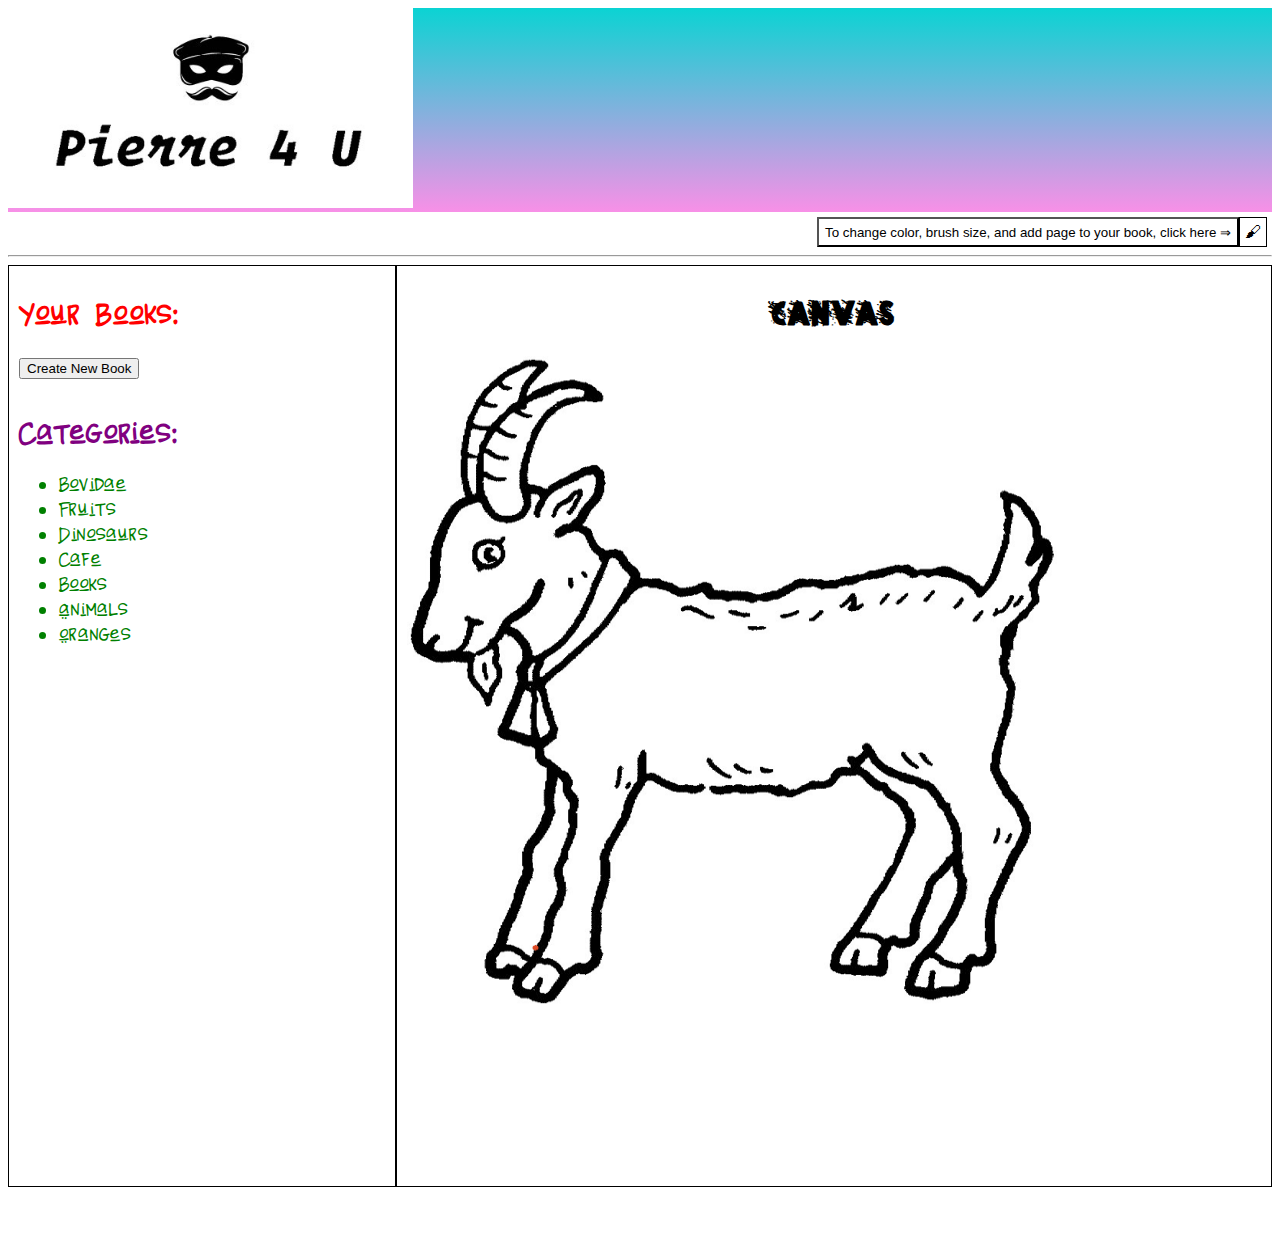
==== index.html @ 87e83cd1 "drop down" ====
<!DOCTYPE html>
<html lang="en" dir="ltr">
  <head>
    <meta charset="utf-8">
    <title>Pierre For You</title>
    <!--  BOOTSTRAP START -->
    <link rel="stylesheet" href="https://stackpath.bootstrapcdn.com/bootstrap/4.1.3/css/bootstrap.min.css" integrity="sha384-MCw98/SFnGE8fJT3GXwEOngsV7Zt27NXFoaoApmYm81iuXoPkFOJwJ8ERdknLPMO" crossorigin="anonymous">
    <!--  BOOTSTRAP END -->
    <link rel="stylesheet" href="./assets/css/styles.css">
  </head>
  <body>
    <div class="navbar">
      <div class="nav-left">

      </div>
      <div class="nav-center">
        <img src="./assets/images/pierre.jpg" alt="pierre-logo">
      </div>
      <div class="nav-right">

      </div>
    </div>

    <div class="paint-colors">
      <button style=" background:#ffffff; color: #000000;" class="tool-tip display tool-btn" onclick= setLineWidth(1)>To change color, brush size, and add page to your book, click here ⇒</button>
      <select class="hidden tool-btn drop-down"  ></select>
      <button style=" background:#ffffff; color: #000000;" class="min hidden tool-btn" onclick= setLineWidth(1)>·</button>
      <button style=" background:#ffffff; color: #000000;" class="med hidden tool-btn" onclick= setLineWidth(5)>●</button>
      <button style=" background:#ffffff; color: #000000;" class="max hidden tool-btn" onclick= setLineWidth(10)>⬤</button>

      <button style=" background:#d10000; color: #ffffff;" class="red hidden tool-btn" onclick= setBrushColor("#d10000")>red</button>
      <button style=" background:#ff6622; color: #ffffff;" class="orange hidden tool-btn" onclick= setBrushColor("#ff6622")>orange</button>
      <button style=" background:#ffda21; color: #ffffff;" class="yellow hidden tool-btn" onclick= setBrushColor("#ffda21")>yellow</button>
      <button style=" background:#33dd00; color: #ffffff;" class="green hidden tool-btn" onclick= setBrushColor("#33dd00")>green</button>
      <button style=" background:#1133cc; color: #ffffff;" class="blue hidden tool-btn" onclick= setBrushColor("#1133cc")>blue</button>
      <button style=" background:#220066; color: #ffffff;" class="indigo hidden tool-btn" onclick= setBrushColor("#220066")>indigo</button>
      <button style=" background:#330044; color: #ffffff;" class="violet hidden tool-btn" onclick= setBrushColor("#330044")>violet</button>
      <div id="paintbrushIcon" class="display">
        🖌
      </div>
    </div>

    <hr />

    <div id="main" class="main">

      <div class="main-left">
        <div class="title" id="title">
          <h2>Your Books:</h2>
          <button id="createBook" class="btn btn-primary"type="button" name="button">Create New Book</button>
          <form class="bookForm" action="index.html" method="post">

          </form>
        </div>
        <div id="side-bar" class="side-bar">
          <ul id="side-bar-ul">

          </ul>
        </div>
        <div class="categories">
          <h2>Categories:</h2>
          <ul id="categories">
            <li class="cat-li" id="bovidae">Bovidae</li>
            <div class = "bovidae cat-div" ></div>
            <li class="cat-li" id="fruit">Fruits</li>
            <div class = "fruit cat-div"></div>
            <li class="cat-li" id="dinosaurs">Dinosaurs</li>
            <div class = "dinosaurs cat-div"></div>
            <li class="cat-li" id="cafe">Cafe</li>
            <div class = "cafe cat-div"></div>
            <li class="cat-li" id="books">Books</li>
            <div class = "books cat-div"></div>
            <li class="cat-li" id="animal">Animals</li>
            <div class = "animal cat-div"> </div>
            <li class="cat-li" id="oranges">Oranges</li>
            <div class = "oranges cat-div" ></div>
          </ul>
        </div>
      </div>

      <div class="main-right">
        <div class="canvas canvas-container">
          <h1>Canvas</h1>
          <div id="canvasDiv">
          </div>
          <!-- <div id="createPNGButton">
            <button onclick="putImage()">Save as Image</button>
          </div> -->
        </div>
      </div>

    </div>

    <script type="text/javascript" src="./js/index.js"></script>
    <!--  CLASSES -->
    <script type="text/javascript" src="./js/Adapter.js"></script>
    <script type="text/javascript" src="./js/Book.js"></script>
    <script type="text/javascript" src="./js/Canvas.js"></script>
    <script type="text/javascript" src="./js/BookImg.js"></script>
    <script type="text/javascript" src="./js/CImage.js"></script>
    <script type="text/javascript" src="./js/UImage.js"></script>
    <!--  BOOTSTRAP BEGIN -->
    <script src="https://code.jquery.com/jquery-3.3.1.slim.min.js" integrity="sha384-q8i/X+965DzO0rT7abK41JStQIAqVgRVzpbzo5smXKp4YfRvH+8abtTE1Pi6jizo"    crossorigin="anonymous"></script>
    <script src="https://cdnjs.cloudflare.com/ajax/libs/popper.js/1.14.3/umd/popper.min.js" integrity="sha384-ZMP7rVo3mIykV+2+9J3UJ46jBk0WLaUAdn689aCwoqbBJiSnjAK/l8WvCWPIPm49" crossorigin="anonymous"></script>
    <script src="https://stackpath.bootstrapcdn.com/bootstrap/4.1.3/js/bootstrap.min.js" integrity="sha384-ChfqqxuZUCnJSK3+MXmPNIyE6ZbWh2IMqE241rYiqJxyMiZ6OW/JmZQ5stwEULTy" crossorigin="anonymous"></script>
    <!-- BOOTSTRAP END -->

  </body>
</html>
---- assets/css/styles.css ----
@font-face {
  font-family: Art_Studio;
  src: url(Art_Studio.ttf); }
@font-face {
  font-family: DJB;
  src: url(DJB.ttf); }
.navbar {
  background-image: linear-gradient(#0bd3d3, #f890e7);
  display: flex; }
  .navbar .nav-center img {
    max-height: 200px; }

.main {
  display: flex;
  padding-bottom: 40px; }
  .main .main-left {
    border: 1px solid black;
    display: flex;
    flex-direction: column;
    min-height: 100vh;
    padding: 10px;
    width: 30%; }
  .main .main-right {
    border: 1px solid black;
    min-height: 100vh;
    padding: 10px;
    width: 70%; }

.canvas {
  font-family: Art_Studio; }
  .canvas h1 {
    text-align: center; }

.title {
  color: red;
  font-family: DJB; }

.bookTitle {
  color: orange;
  font-family: DJB;
  cursor: pointer; }
  .bookTitle:hover {
    background-color: yellow;
    transition: background-color 0.5s ease; }

.thumbnail {
  max-width: 100px; }
  .thumbnail:hover {
    cursor: pointer; }

.canvasDiv img {
  width: 100%; }

.categories h2 {
  color: purple;
  font-family: DJB; }
.categories ul {
  margin-top: 5px; }
  .categories ul li {
    color: green;
    font-family: DJB; }
    .categories ul li:hover {
      background-color: #98FB98;
      cursor: pointer;
      transition: background-color 0.5s ease; }

.categories li div {
  background-color: white; }

.paint-colors {
  display: flex;
  justify-content: flex-end;
  margin: 5px; }
  .paint-colors div {
    border: 1px solid black;
    padding: 5px; }


.display {
  display: block; }

.hidden {
  display: none; }

.drop-down {
  margin-right: 10px;
}
/*# sourceMappingURL=styles.css.map */
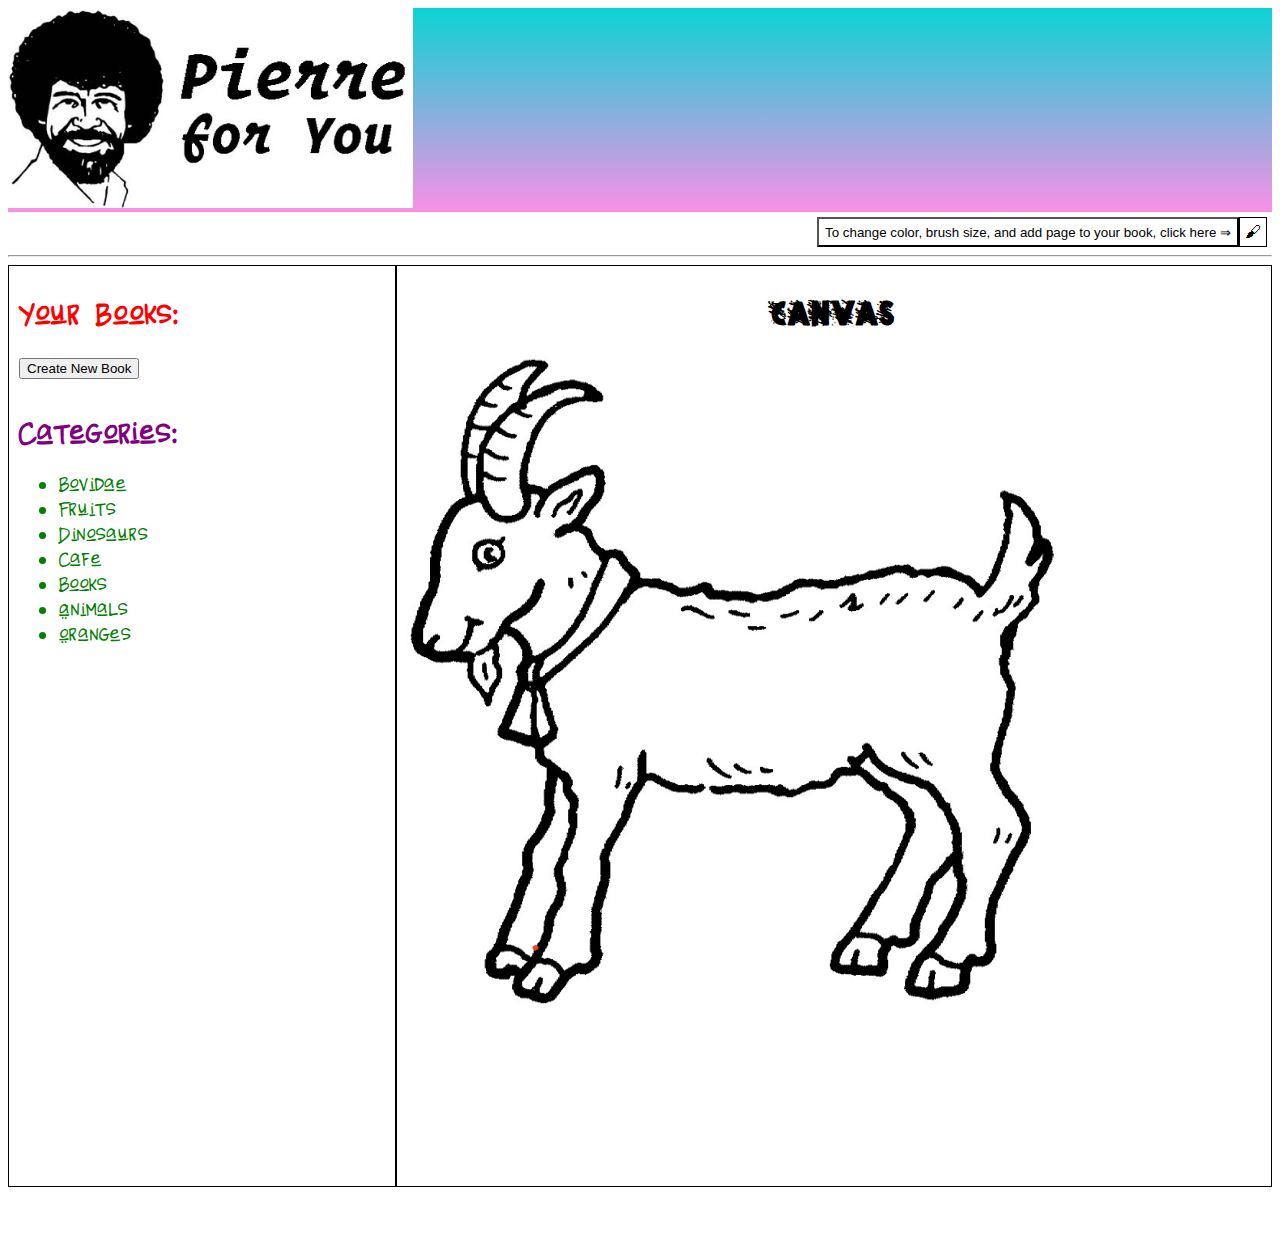
==== commit a105e5cb: "push" ====
--- a/index.html
+++ b/index.html
@@ -23,7 +23,9 @@
 
     <div class="paint-colors">
       <button style=" background:#ffffff; color: #000000;" class="tool-tip display tool-btn" onclick= setLineWidth(1)>To change color, brush size, and add page to your book, click here ⇒</button>
-      <select class="hidden tool-btn drop-down"  ></select>
+
+      <select class="hidden tool-btn drop-down"></select>
+
       <button style=" background:#ffffff; color: #000000;" class="min hidden tool-btn" onclick= setLineWidth(1)>·</button>
       <button style=" background:#ffffff; color: #000000;" class="med hidden tool-btn" onclick= setLineWidth(5)>●</button>
       <button style=" background:#ffffff; color: #000000;" class="max hidden tool-btn" onclick= setLineWidth(10)>⬤</button>
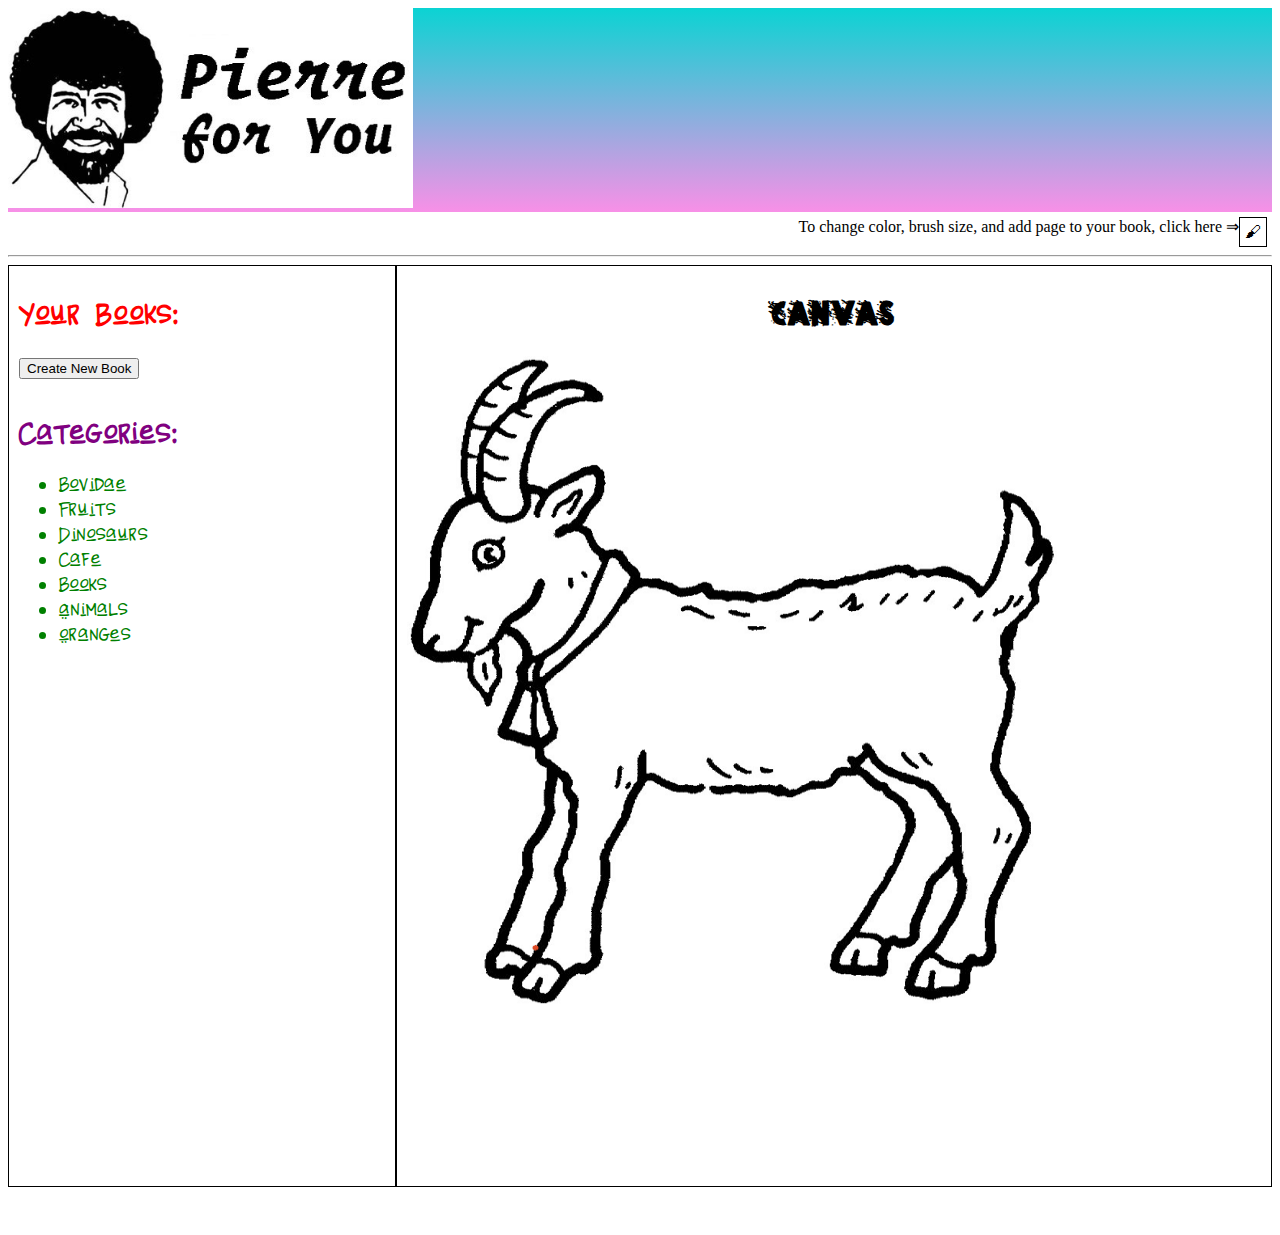
==== commit 780fe924: "btn tool tip dissapear" ====
--- a/index.html
+++ b/index.html
@@ -22,9 +22,9 @@
     </div>
 
     <div class="paint-colors">
-      <button style=" background:#ffffff; color: #000000;" class="tool-tip display tool-btn" onclick= setLineWidth(1)>To change color, brush size, and add page to your book, click here ⇒</button>
+      <span style=" background-color:trasparent; color: #000000;" class="tool-tip">To change color, brush size, and add page to your book, click here ⇒</span>
 
-      <select class="hidden tool-btn drop-down"></select>
+      <select class="hidden tool-btn book-list"></select>
 
       <button style=" background:#ffffff; color: #000000;" class="min hidden tool-btn" onclick= setLineWidth(1)>·</button>
       <button style=" background:#ffffff; color: #000000;" class="med hidden tool-btn" onclick= setLineWidth(5)>●</button>
--- a/assets/css/styles.css
+++ b/assets/css/styles.css
@@ -75,14 +75,19 @@
     border: 1px solid black;
     padding: 5px; }
 
-
 .display {
   display: block; }
 
 .hidden {
   display: none; }
 
-.drop-down {
+<<<<<<< HEAD
+.book-list {
   margin-right: 10px;
 }
+=======
+.drop-down {
+  margin-right: 10px; }
+
+>>>>>>> 8afd74eca07cf37371a1bb05786e7d5f22c7859a
 /*# sourceMappingURL=styles.css.map */
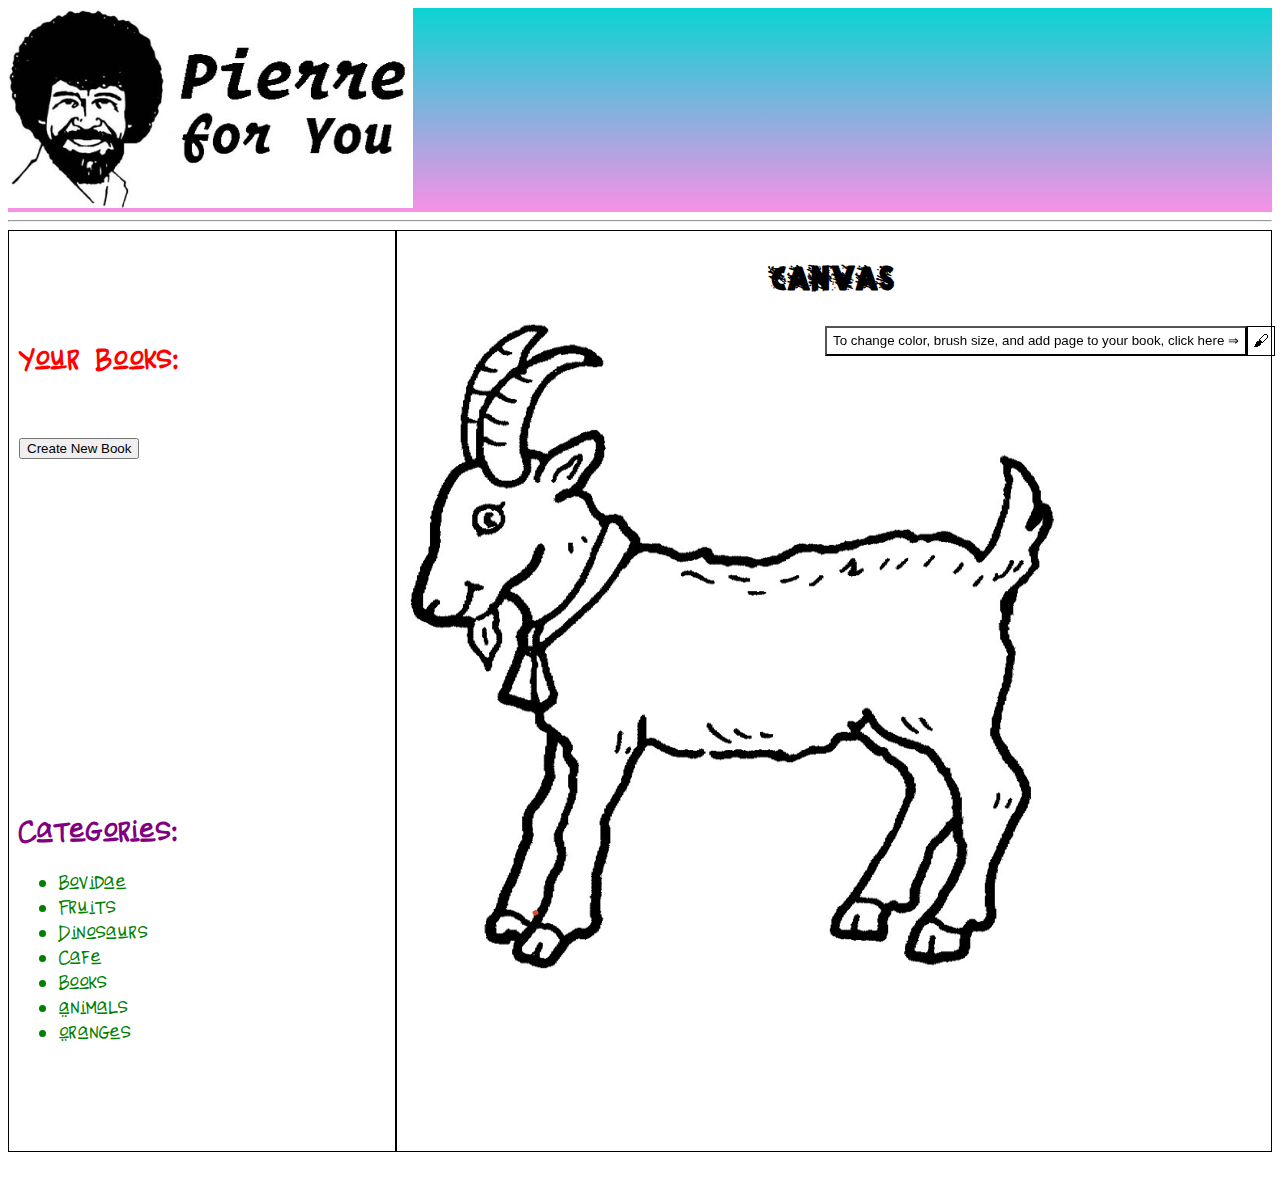
==== commit d36d2ab2: "added responsiveness" ====
--- a/index.html
+++ b/index.html
@@ -18,27 +18,6 @@
       </div>
       <div class="nav-right">
 
-      </div>
-    </div>
-
-    <div class="paint-colors">
-      <span style=" background-color:trasparent; color: #000000;" class="tool-tip">To change color, brush size, and add page to your book, click here ⇒</span>
-
-      <select class="hidden tool-btn book-list"></select>
-
-      <button style=" background:#ffffff; color: #000000;" class="min hidden tool-btn" onclick= setLineWidth(1)>·</button>
-      <button style=" background:#ffffff; color: #000000;" class="med hidden tool-btn" onclick= setLineWidth(5)>●</button>
-      <button style=" background:#ffffff; color: #000000;" class="max hidden tool-btn" onclick= setLineWidth(10)>⬤</button>
-
-      <button style=" background:#d10000; color: #ffffff;" class="red hidden tool-btn" onclick= setBrushColor("#d10000")>red</button>
-      <button style=" background:#ff6622; color: #ffffff;" class="orange hidden tool-btn" onclick= setBrushColor("#ff6622")>orange</button>
-      <button style=" background:#ffda21; color: #ffffff;" class="yellow hidden tool-btn" onclick= setBrushColor("#ffda21")>yellow</button>
-      <button style=" background:#33dd00; color: #ffffff;" class="green hidden tool-btn" onclick= setBrushColor("#33dd00")>green</button>
-      <button style=" background:#1133cc; color: #ffffff;" class="blue hidden tool-btn" onclick= setBrushColor("#1133cc")>blue</button>
-      <button style=" background:#220066; color: #ffffff;" class="indigo hidden tool-btn" onclick= setBrushColor("#220066")>indigo</button>
-      <button style=" background:#330044; color: #ffffff;" class="violet hidden tool-btn" onclick= setBrushColor("#330044")>violet</button>
-      <div id="paintbrushIcon" class="display">
-        🖌
       </div>
     </div>
 
@@ -83,7 +62,28 @@
       <div class="main-right">
         <div class="canvas canvas-container">
           <h1>Canvas</h1>
+          <div class="paint-colors">
+            <button style=" background:#ffffff; color: #000000;" class="tool-tip display tool-btn" onclick= setLineWidth(1)>To change color, brush size, and add page to your book, click here ⇒</button>
+
+            <select class="hidden tool-btn drop-down"></select>
+
+            <button style=" background:#ffffff; color: #000000;" class="min hidden tool-btn" onclick= setLineWidth(1)>·</button>
+            <button style=" background:#ffffff; color: #000000;" class="med hidden tool-btn" onclick= setLineWidth(5)>●</button>
+            <button style=" background:#ffffff; color: #000000;" class="max hidden tool-btn" onclick= setLineWidth(10)>⬤</button>
+
+            <button style=" background:#d10000; color: #ffffff;" class="red hidden tool-btn" onclick= setBrushColor("#d10000")>red</button>
+            <button style=" background:#ff6622; color: #ffffff;" class="orange hidden tool-btn" onclick= setBrushColor("#ff6622")>orange</button>
+            <button style=" background:#ffda21; color: #ffffff;" class="yellow hidden tool-btn" onclick= setBrushColor("#ffda21")>yellow</button>
+            <button style=" background:#33dd00; color: #ffffff;" class="green hidden tool-btn" onclick= setBrushColor("#33dd00")>green</button>
+            <button style=" background:#1133cc; color: #ffffff;" class="blue hidden tool-btn" onclick= setBrushColor("#1133cc")>blue</button>
+            <button style=" background:#220066; color: #ffffff;" class="indigo hidden tool-btn" onclick= setBrushColor("#220066")>indigo</button>
+            <button style=" background:#330044; color: #ffffff;" class="violet hidden tool-btn" onclick= setBrushColor("#330044")>violet</button>
+            <div id="paintbrushIcon" class="display">
+              🖌
+            </div>
+          </div>
           <div id="canvasDiv">
+
           </div>
           <!-- <div id="createPNGButton">
             <button onclick="putImage()">Save as Image</button>
--- a/assets/css/styles.css
+++ b/assets/css/styles.css
@@ -17,14 +17,17 @@
     border: 1px solid black;
     display: flex;
     flex-direction: column;
+    justify-content: space-around;
     min-height: 100vh;
     padding: 10px;
-    width: 30%; }
+    width: 30%;
+    min-width: 300px; }
   .main .main-right {
     border: 1px solid black;
     min-height: 100vh;
     padding: 10px;
-    width: 70%; }
+    width: 70%;
+    min-width: 700px; }
 
 .canvas {
   font-family: Art_Studio; }
@@ -81,13 +84,15 @@
 .hidden {
   display: none; }
 
-<<<<<<< HEAD
-.book-list {
-  margin-right: 10px;
-}
-=======
 .drop-down {
   margin-right: 10px; }
 
->>>>>>> 8afd74eca07cf37371a1bb05786e7d5f22c7859a
+.paint-colors {
+  position: absolute;
+  right: 0;
+  z-index: 999; }
+
+#createBook {
+  margin-top: 40px; }
+
 /*# sourceMappingURL=styles.css.map */
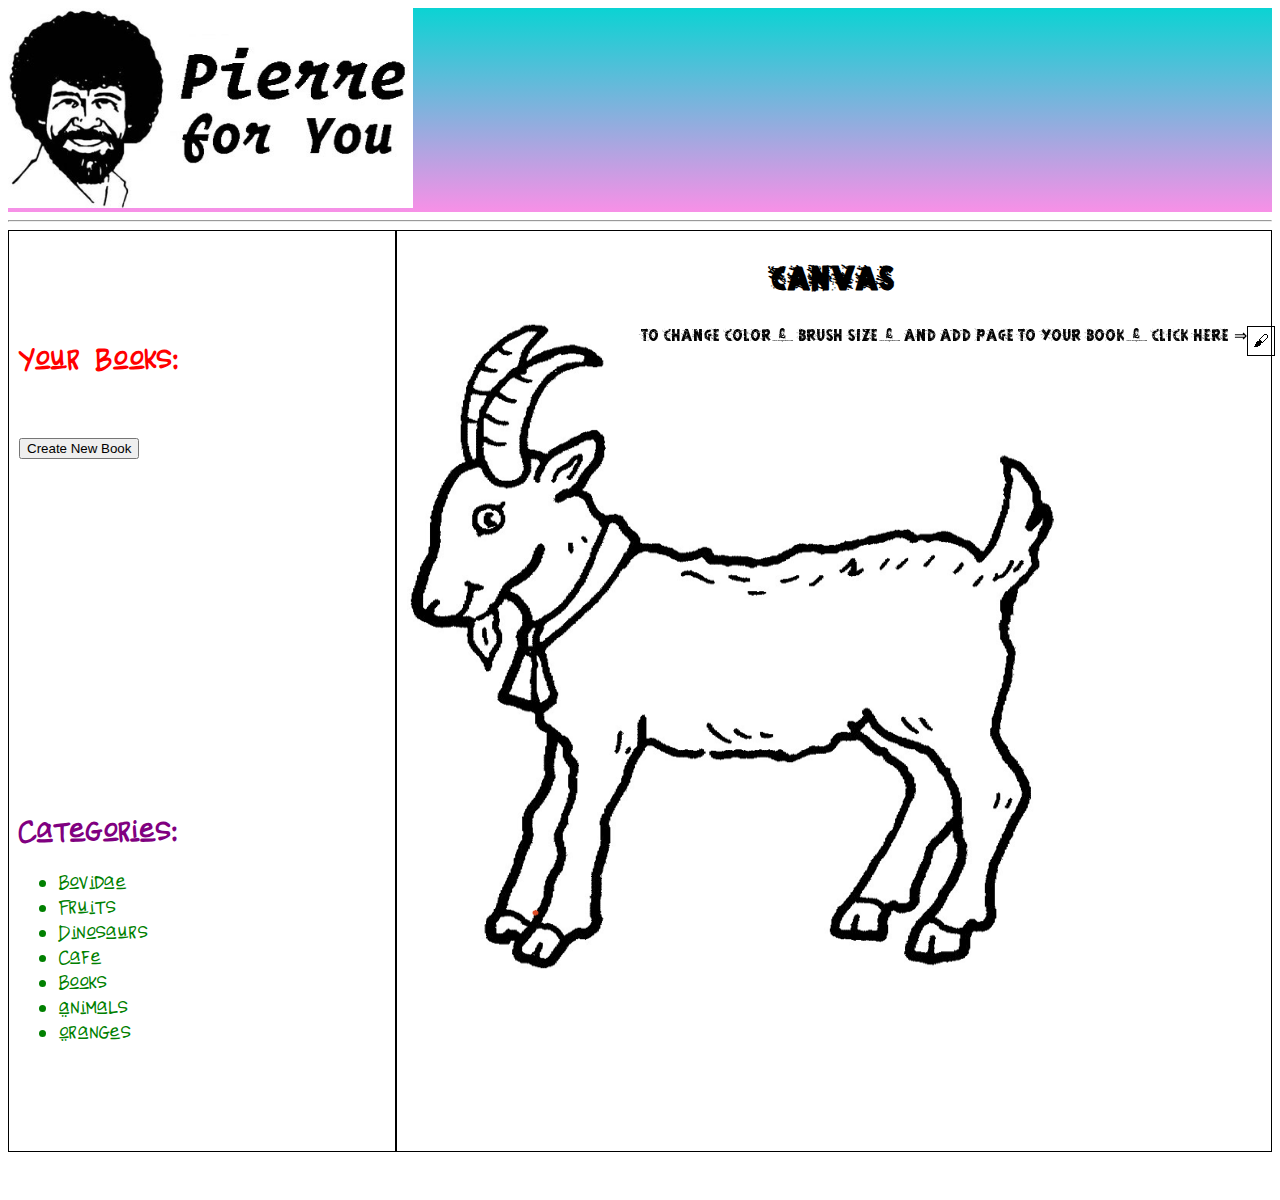
==== commit 912a5371: "Merge branch 'master' of github.com:anthonychen1109/Pierre_4_u" ====
--- a/index.html
+++ b/index.html
@@ -20,6 +20,7 @@
 
       </div>
     </div>
+
 
     <hr />
 
@@ -63,9 +64,9 @@
         <div class="canvas canvas-container">
           <h1>Canvas</h1>
           <div class="paint-colors">
-            <button style=" background:#ffffff; color: #000000;" class="tool-tip display tool-btn" onclick= setLineWidth(1)>To change color, brush size, and add page to your book, click here ⇒</button>
+            <span style=" background-color:trasparent; color: #000000;" class="tool-tip">To change color, brush size, and add page to your book, click here ⇒</span>
 
-            <select class="hidden tool-btn drop-down"></select>
+            <select class="hidden tool-btn book-list"></select>
 
             <button style=" background:#ffffff; color: #000000;" class="min hidden tool-btn" onclick= setLineWidth(1)>·</button>
             <button style=" background:#ffffff; color: #000000;" class="med hidden tool-btn" onclick= setLineWidth(5)>●</button>
--- a/assets/css/styles.css
+++ b/assets/css/styles.css
@@ -84,7 +84,7 @@
 .hidden {
   display: none; }
 
-.drop-down {
+.book-list {
   margin-right: 10px; }
 
 .paint-colors {
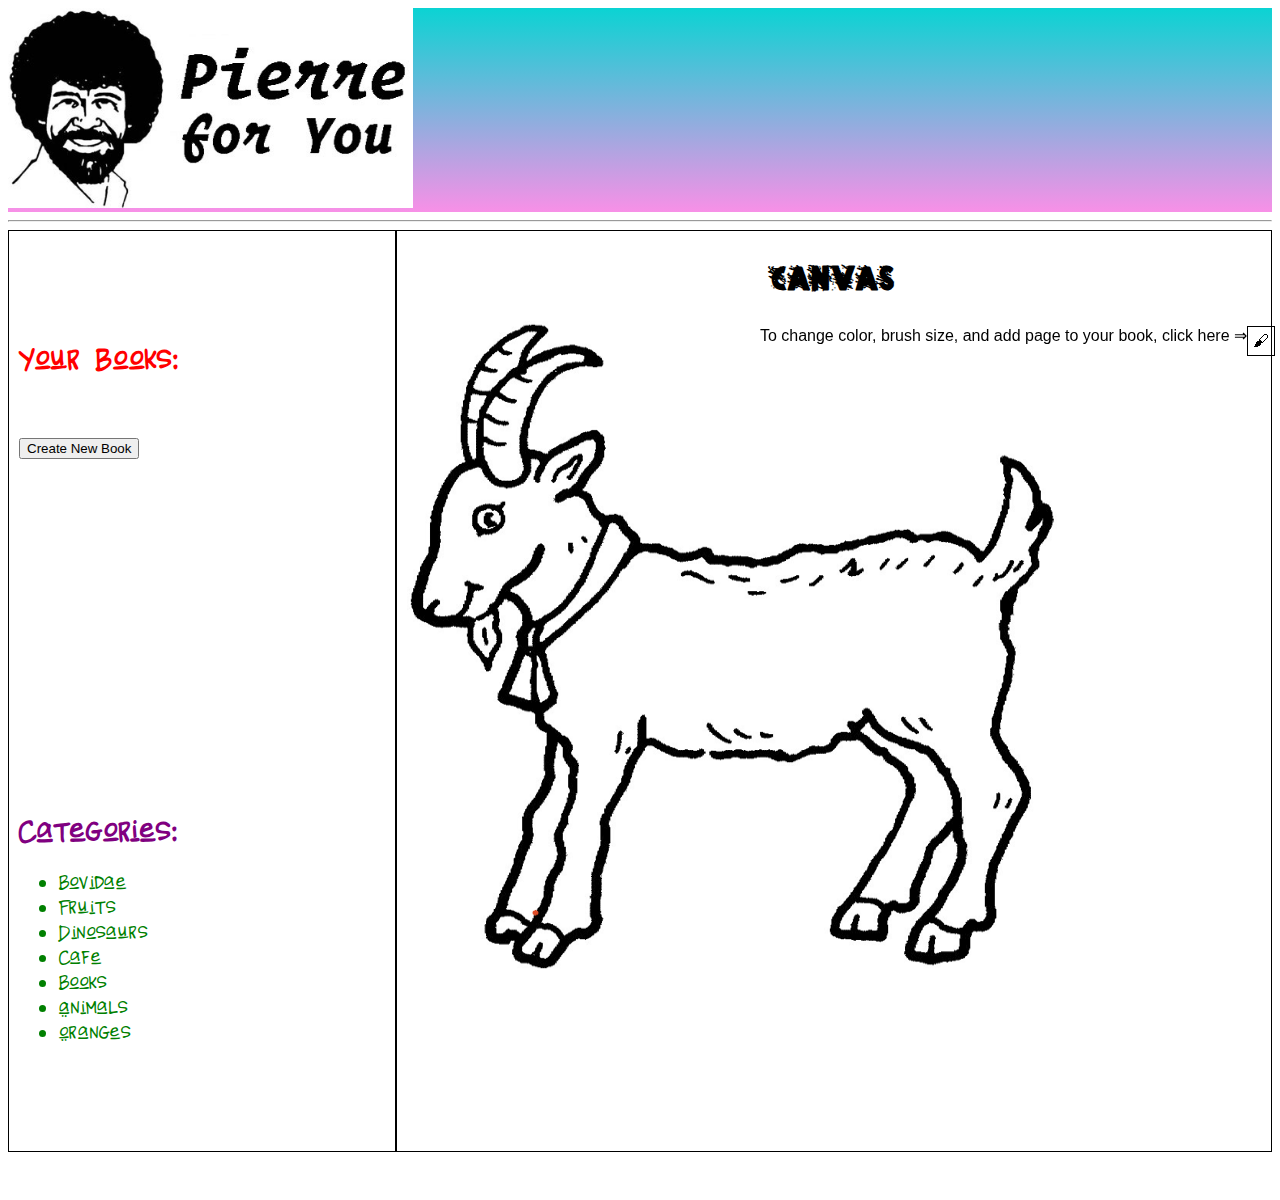
==== commit 4c3ebb33: "removed font family from tool-tip" ====
--- a/index.html
+++ b/index.html
@@ -20,8 +20,6 @@
 
       </div>
     </div>
-
-
     <hr />
 
     <div id="main" class="main">
--- a/assets/css/styles.css
+++ b/assets/css/styles.css
@@ -91,8 +91,13 @@
   position: absolute;
   right: 0;
   z-index: 999; }
+  .paint-colors button {
+    font-family: sans-serif; }
 
 #createBook {
   margin-top: 40px; }
 
+.tool-tip {
+  font-family: sans-serif; }
+
 /*# sourceMappingURL=styles.css.map */
